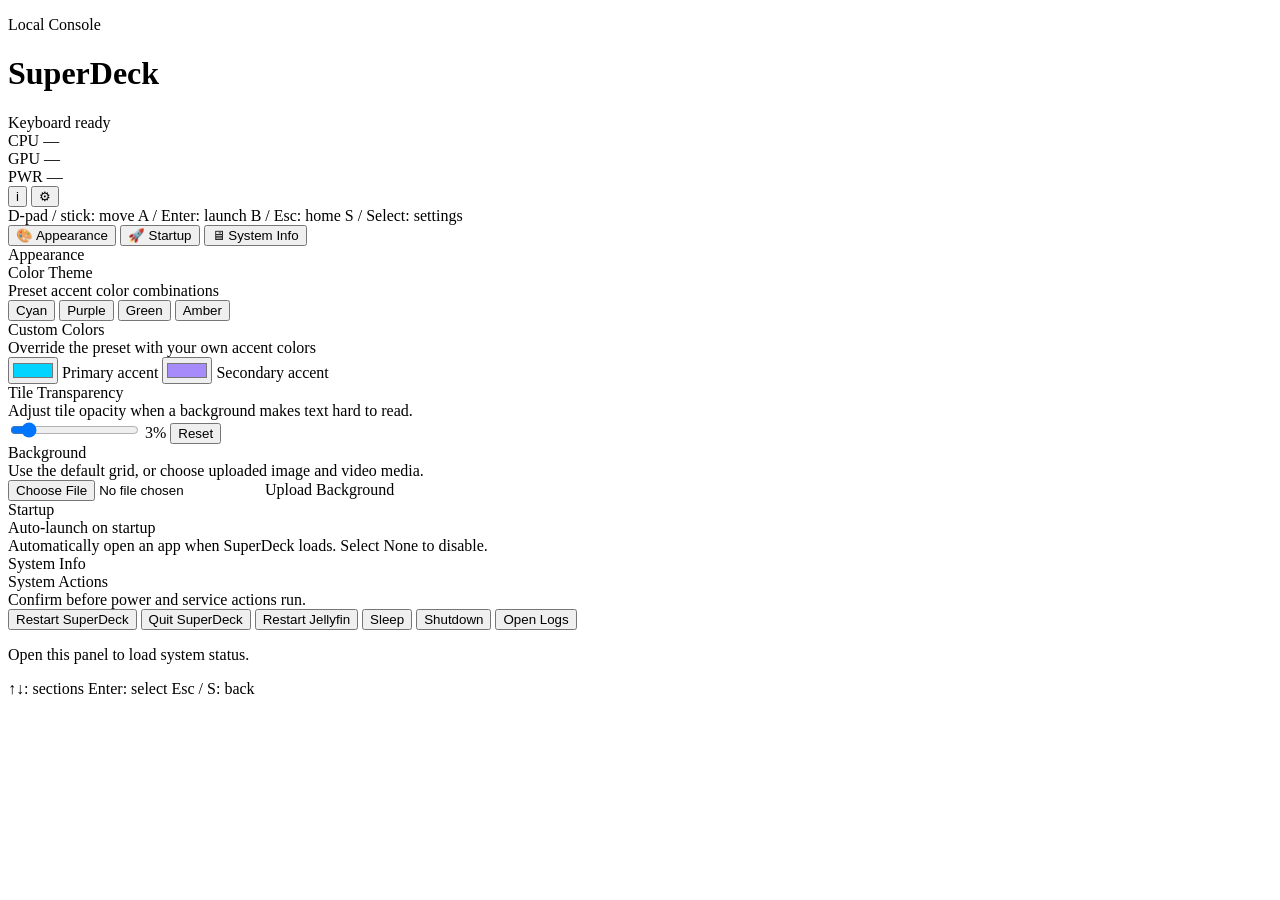
==== superdeck/static/index.html @ b64cb037 "feat: add diagnostics chip markup to topbar" ====
<!doctype html>
<html lang="en">
  <head>
    <meta charset="utf-8" />
    <meta name="viewport" content="width=device-width, initial-scale=1" />
    <title>SuperDeck</title>
    <link rel="stylesheet" href="/static/styles.css" />
  </head>
  <body data-view="launcher">
    <div class="background-media" id="background-media" aria-hidden="true"></div>
    <div class="corner-br" aria-hidden="true"></div>

    <main class="shell">
      <header class="topbar">
        <div class="brand">
          <p class="eyebrow">Local Console</p>
          <h1>Super<span class="accent">Deck</span></h1>
        </div>
        <div class="topbar-right">
          <div class="status" id="controller-status">
            <span class="status-dot"></span>
            <span id="controller-status-text">Keyboard ready</span>
          </div>
          <div class="diag-chip" id="diag-chip">
            <div class="diag-item">
              <span class="diag-label">CPU</span>
              <span class="diag-val" id="diag-cpu">—</span>
            </div>
            <div class="diag-sep"></div>
            <div class="diag-item">
              <span class="diag-label">GPU</span>
              <span class="diag-val" id="diag-gpu">—</span>
            </div>
            <div class="diag-sep"></div>
            <div class="diag-item">
              <span class="diag-label">PWR</span>
              <span class="diag-val" id="diag-pwr">—</span>
            </div>
          </div>
          <button class="topbar-icon-btn info-btn" id="info-btn" type="button"
                  aria-label="Info" title="Info">i</button>
          <button class="settings-btn" id="settings-btn" type="button"
                  aria-label="Settings" title="Settings (S)">⚙</button>
        </div>
      </header>

      <!-- ── Launcher view ── -->
      <div class="launcher-view">
        <section class="stage" aria-label="Apps">
          <div class="recent-block" id="recent-block" hidden>
            <div class="category-label">Recent</div>
            <div class="grid" id="recent-grid"></div>
          </div>
          <div id="app-grid" role="listbox" aria-label="Launchable apps"></div>
        </section>
        <footer class="help" aria-label="Controls">
          <span>D-pad / stick: move</span>
          <span>A / Enter: launch</span>
          <span>B / Esc: home</span>
          <span>S / Select: settings</span>
        </footer>
      </div>

      <!-- ── Settings view ── -->
      <div class="settings-view" aria-label="Settings">
        <div class="settings-layout">

          <nav class="settings-nav" role="tablist" aria-label="Settings sections">
            <button class="settings-nav-item is-active" data-panel="appearance" type="button" role="tab" aria-selected="true" id="tab-appearance" aria-controls="panel-appearance">
              <span class="settings-nav-icon">🎨</span> Appearance
            </button>
            <button class="settings-nav-item" data-panel="startup" type="button" role="tab" aria-selected="false" id="tab-startup" aria-controls="panel-startup">
              <span class="settings-nav-icon">🚀</span> Startup
            </button>
            <button class="settings-nav-item" data-panel="sysinfo" type="button" role="tab" aria-selected="false" id="tab-sysinfo" aria-controls="panel-sysinfo">
              <span class="settings-nav-icon">🖥</span> System Info
            </button>
          </nav>

          <!-- Appearance panel -->
          <div class="settings-panel is-active" id="panel-appearance" role="tabpanel" aria-labelledby="tab-appearance">
            <div class="panel-section-title">Appearance</div>

            <div class="setting-row">
              <div class="setting-label">Color Theme</div>
              <div class="setting-desc">Preset accent color combinations</div>
              <div class="theme-swatches">
                <button class="theme-swatch" data-theme="cyan"   type="button">Cyan</button>
                <button class="theme-swatch" data-theme="purple" type="button">Purple</button>
                <button class="theme-swatch" data-theme="green"  type="button">Green</button>
                <button class="theme-swatch" data-theme="amber"  type="button">Amber</button>
              </div>
            </div>

            <div class="setting-divider"></div>

            <div class="setting-row">
              <div class="setting-label">Custom Colors</div>
              <div class="setting-desc">Override the preset with your own accent colors</div>
              <div class="color-picker-row">
                <label class="color-picker-item">
                  <input type="color" id="color-primary" value="#00d4ff" />
                  Primary accent
                </label>
                <label class="color-picker-item">
                  <input type="color" id="color-secondary" value="#a78bfa" />
                  Secondary accent
                </label>
              </div>
            </div>

            <div class="setting-divider"></div>

            <div class="setting-row">
              <div class="setting-label">Tile Transparency</div>
              <div class="setting-desc">Adjust tile opacity when a background makes text hard to read.</div>
              <div class="range-setting">
                <input type="range" id="tile-alpha" min="0" max="30" step="1" value="3" />
                <span id="tile-alpha-value">3%</span>
                <button class="setting-action-btn" id="tile-alpha-reset" type="button">Reset</button>
              </div>
            </div>

            <div class="setting-divider"></div>

            <div class="setting-row">
              <div class="setting-label">Background</div>
              <div class="setting-desc">Use the default grid, or choose uploaded image and video media.</div>
              <div class="background-actions">
                <label class="upload-btn">
                  <input type="file" id="background-upload" accept="image/*,video/mp4,video/webm" />
                  Upload Background
                </label>
                <span class="setting-desc" id="background-upload-status"></span>
              </div>
              <div class="background-grid" id="background-grid"></div>
            </div>
          </div>

          <!-- Startup panel -->
          <div class="settings-panel" id="panel-startup" role="tabpanel" aria-labelledby="tab-startup">
            <div class="panel-section-title">Startup</div>
            <div class="setting-row">
              <div class="setting-label">Auto-launch on startup</div>
              <div class="setting-desc">Automatically open an app when SuperDeck loads. Select None to disable.</div>
              <div class="startup-grid" id="startup-grid"></div>
            </div>
          </div>

          <!-- System Info panel -->
          <div class="settings-panel" id="panel-sysinfo" role="tabpanel" aria-labelledby="tab-sysinfo">
            <div class="panel-section-title">System Info</div>
            <div class="setting-row">
              <div class="setting-label">System Actions</div>
              <div class="setting-desc">Confirm before power and service actions run.</div>
              <div class="system-actions">
                <button class="system-action" data-action="restart_mediaserver" type="button">Restart SuperDeck</button>
                <button class="system-action" data-action="quit_mediaserver" type="button">Quit SuperDeck</button>
                <button class="system-action" data-action="restart_jellyfin" type="button">Restart Jellyfin</button>
                <button class="system-action" data-action="sleep" type="button">Sleep</button>
                <button class="system-action system-action--danger" data-action="shutdown" type="button">Shutdown</button>
                <button class="system-action" id="open-log-btn" type="button">Open Logs</button>
              </div>
              <div class="system-action-status setting-desc" id="system-action-status"></div>
              <pre class="log-viewer" id="log-viewer" hidden></pre>
            </div>
            <div id="sysinfo-content">
              <p class="setting-desc">Open this panel to load system status.</p>
            </div>
          </div>

        </div>

        <footer class="help" aria-label="Settings controls">
          <span>↑↓: sections</span>
          <span>Enter: select</span>
          <span>Esc / S: back</span>
        </footer>
      </div>
    </main>

    <div class="lock-overlay" id="lock-overlay" hidden
         role="dialog" aria-modal="true" aria-labelledby="lock-title">
      <div>
        <span class="eyebrow">External app active</span>
        <h2 id="lock-title">Controller locked</h2>
        <p>Launcher input is paused. Press Escape or click here when you return.</p>
      </div>
    </div>

    <aside class="debug-overlay" id="debug-overlay" hidden aria-label="Controller debug">
      <div class="debug-title">Input Debug</div>
      <div class="debug-grid">
        <span>Focused</span><strong id="debug-focused">-</strong>
        <span>Keyboard</span><strong id="debug-key">-</strong>
        <span>Gamepad</span><strong id="debug-gamepad">-</strong>
        <span>Buttons</span><strong id="debug-buttons">-</strong>
        <span>Axes</span><strong id="debug-axes">-</strong>
        <span>Move</span><strong id="debug-move">-</strong>
      </div>
    </aside>

    <div class="info-modal" id="info-modal" hidden
         role="dialog" aria-modal="true" aria-labelledby="info-title">
      <div class="info-dialog">
        <button class="info-close" id="info-close" type="button" aria-label="Close">×</button>
        <span class="eyebrow">SuperDeck</span>
        <h2 id="info-title">Info</h2>

        <div class="info-row">
          <span>Version</span>
          <strong id="info-version">Loading</strong>
        </div>

        <div class="info-row">
          <span>Author</span>
          <a id="info-author-link" href="#" target="_blank" rel="noopener noreferrer">Author</a>
        </div>

        <a class="github-link" id="info-github-link" href="#" target="_blank" rel="noopener noreferrer" aria-label="GitHub repository">
          <img src="/assets/logos/github-logo.svg" alt="" />
        </a>
      </div>
    </div>

    <script src="/static/app.js"></script>
  </body>
</html>
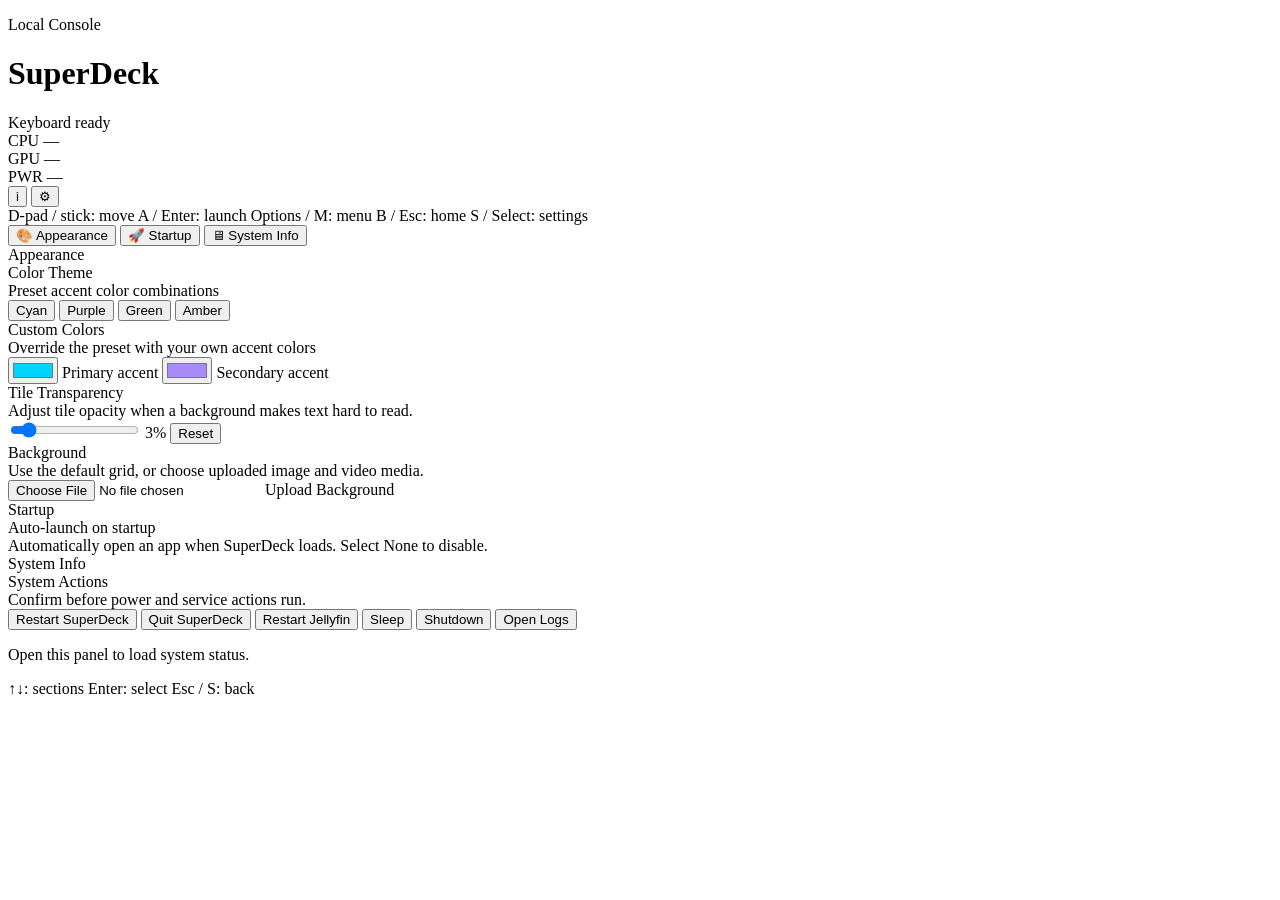
==== commit 223c4d57: "bug fixes" ====
--- a/superdeck/static/index.html
+++ b/superdeck/static/index.html
@@ -56,6 +56,7 @@
         <footer class="help" aria-label="Controls">
           <span>D-pad / stick: move</span>
           <span>A / Enter: launch</span>
+          <span>Options / M: menu</span>
           <span>B / Esc: home</span>
           <span>S / Select: settings</span>
         </footer>
@@ -184,7 +185,7 @@
       <div>
         <span class="eyebrow">External app active</span>
         <h2 id="lock-title">Controller locked</h2>
-        <p>Launcher input is paused. Press Escape or click here when you return.</p>
+        <p>Launcher input is paused. Press B, Escape, or click here when you return.</p>
       </div>
     </div>
 
